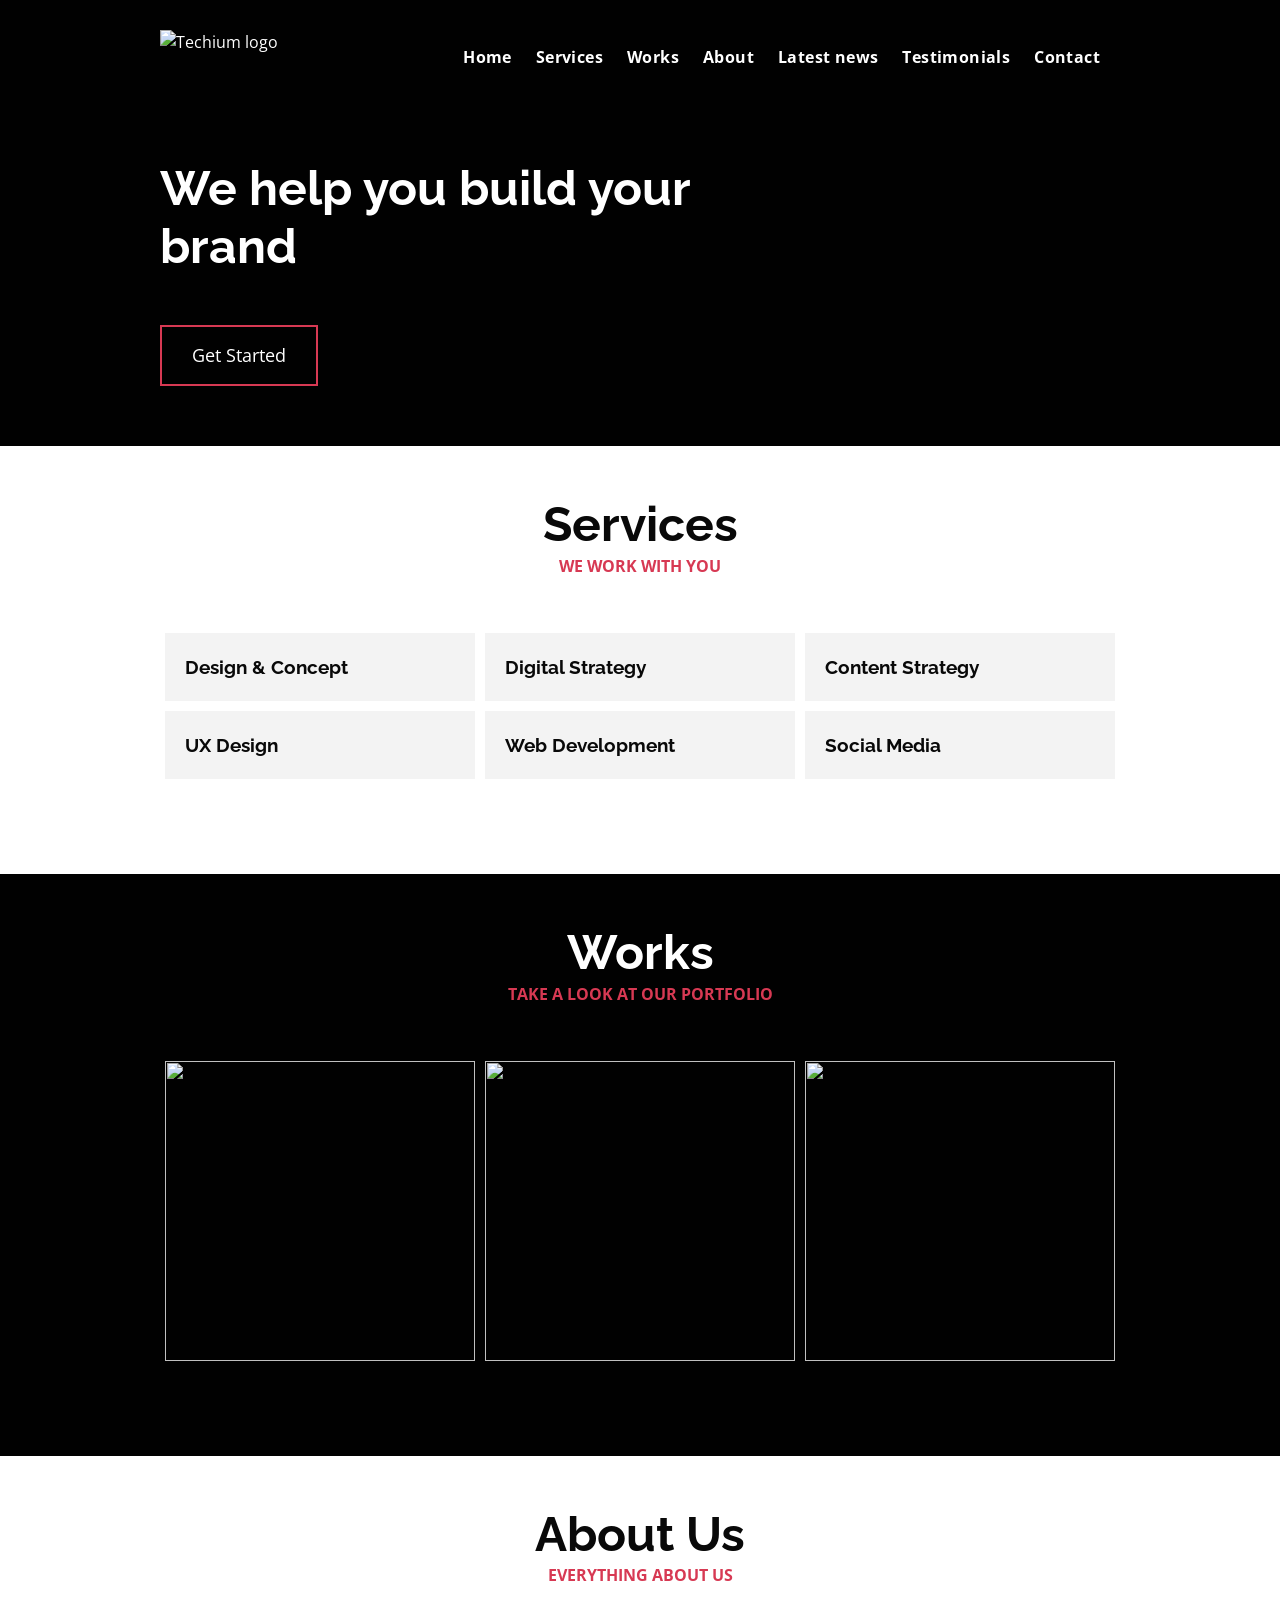
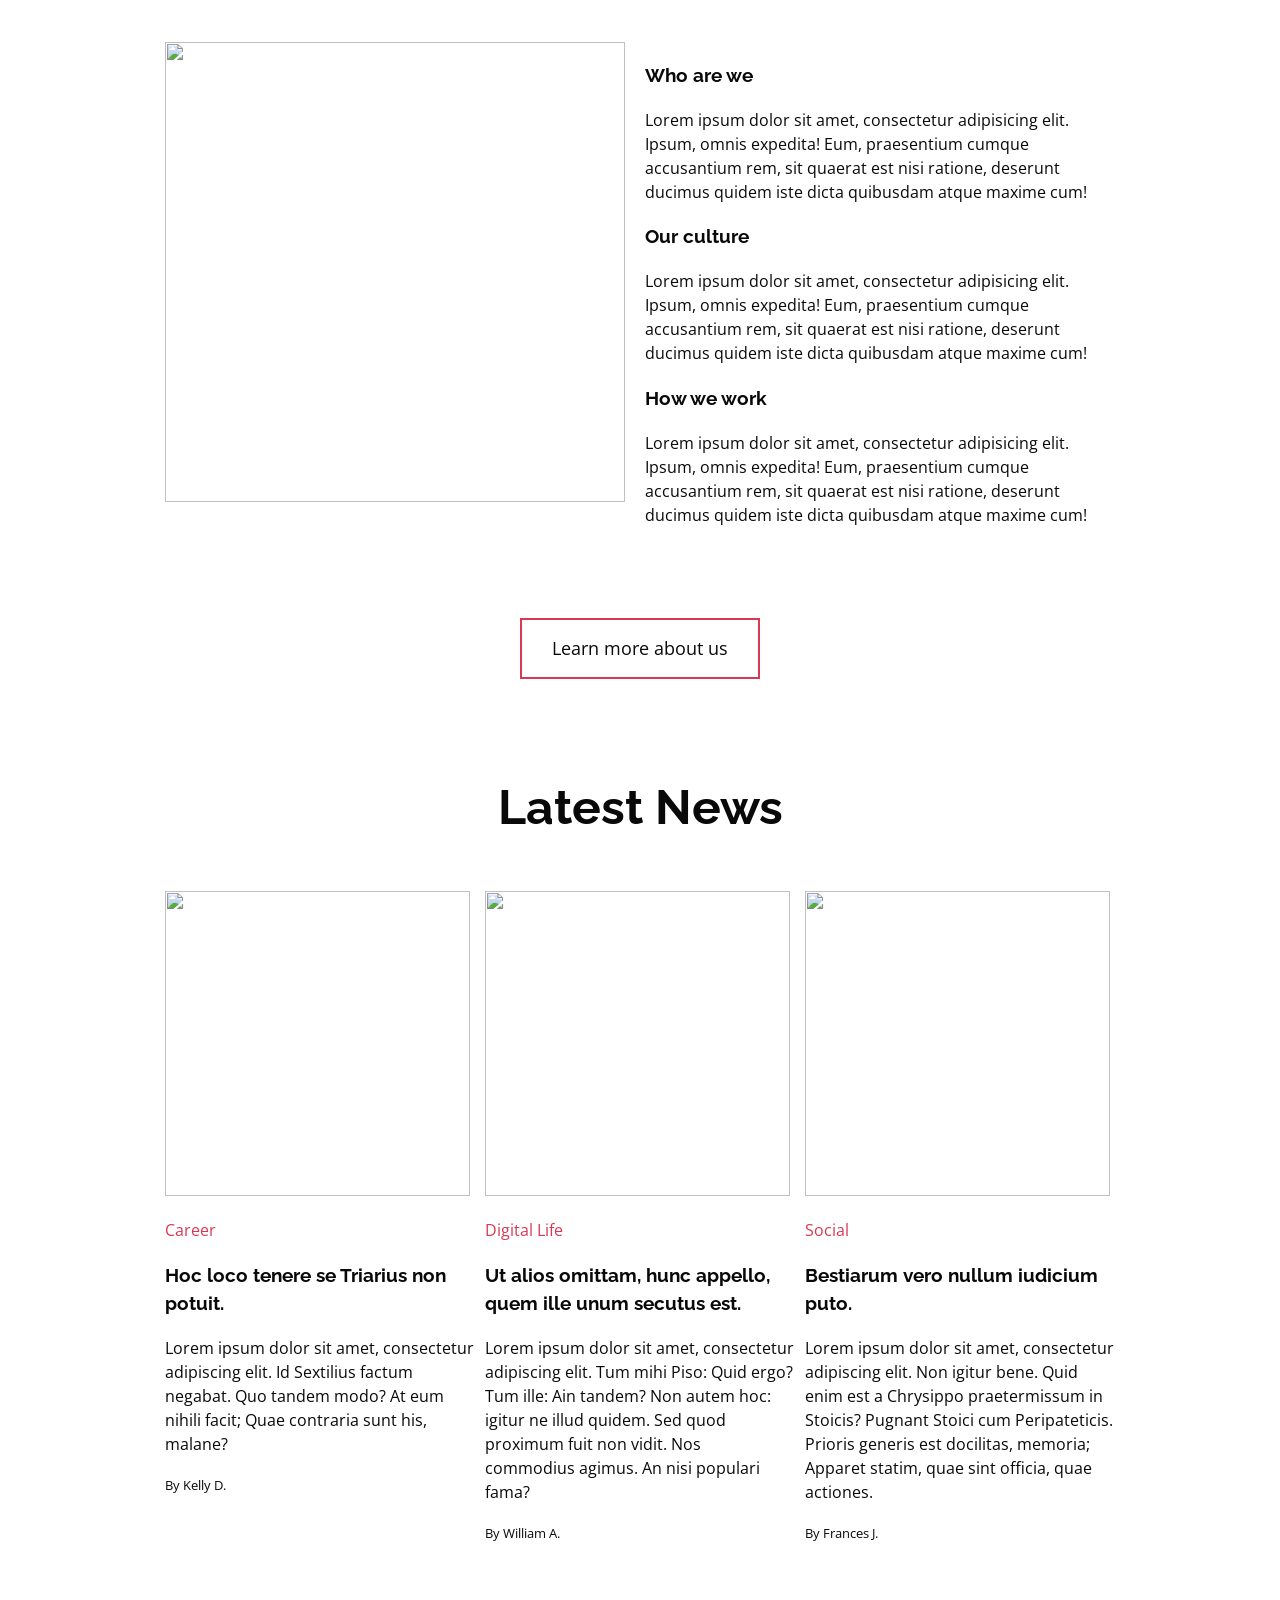
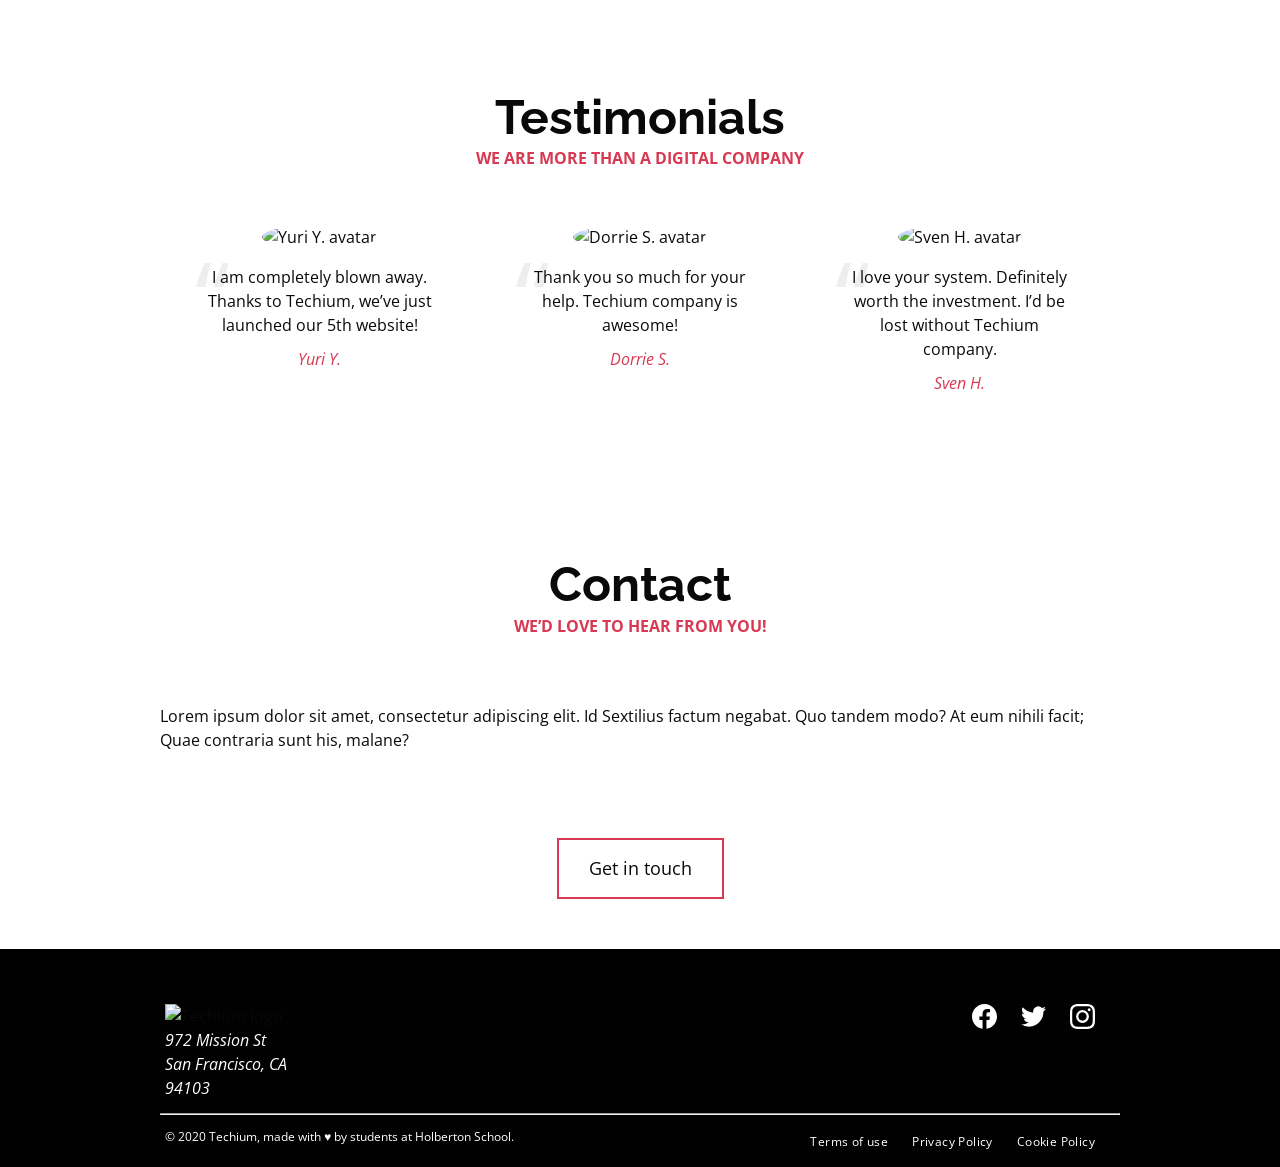
==== flexbox/0-index.html @ e76dea95 "add" ====
<!DOCTYPE html>
<html lang="en" dir="ltr">
  <head>
    <meta charset="utf-8">
    <meta name="viewport" content="width=device-width, initial-scale=1, viewport-fit=cover">
    <title>Homepage - Techium</title>
    <meta name="description" content="Description of the page less than 150 characters">
    <link rel="icon" type="image/png" href="images/favicon.jpg">
    <link href="https://fonts.googleapis.com/css?family=Open+Sans:400,700|Raleway:700&display=swap" rel="stylesheet">
    <link rel='stylesheet' href='styles.css'>
  </head>
  <body>
    <!– Header –>
    <header class="header" data-section-theme="dark">
      <div class="container">
        <div class="header-logo">
          <a href="#">
            <img src="images/logo-white.png" alt="Techium logo" width="160" height="40">
          </a>
        </div>
        <nav class="navbar-menu">
          <ul class="nav">
            <li class="nav-item">
              <a href="#" class="nav-link">Home</a>
            </li>
            <li class="nav-item">
              <a href="#services" class="nav-link">Services</a>
            </li>
            <li class="nav-item">
              <a href="#works" class="nav-link">Works</a>
            </li>
            <li class="nav-item">
              <a href="#about" class="nav-link">About</a>
            </li>
            <li class="nav-item">
              <a href="#latest_news" class="nav-link">Latest news</a>
            </li>
            <li class="nav-item">
              <a href="#testimonials" class="nav-link">Testimonials</a>
            </li>
            <li class="nav-item">
              <a href="#contact" class="nav-link">Contact</a>
            </li>
          </ul>
        </nav>
      </div>
    </header>
    <!– Main –>
    <main>
      <!– Hero section –>
      <section class="section-hero" data-section-theme="dark">
        <div class="container">
          <div class="section-body">
            <section class="section-inner">
              <h2 class="section-title">We help you build your brand</h2>
              <a href="#" class="button">Get Started</a>
            </section>
          </div>
        </div>
      </section>
      <!– Services section –>
      <section id="services" class="section">
        <div class="container">
          <header class="section-header">
            <h2 class="section-title">Services</h2>
            <p class="section-tagline">We work with you</p>
          </header>
          <div class="section-body">
            <ul class="row">
              <li class="col-1-3">
                <div class="card-services">
                  <h3 class="card-title"><a href="#">Design & Concept</a></h3>
                </div>
              </li>
              <li class="col-1-3">
                <div class="card-services">
                  <h3 class="card-title"><a href="#">Digital Strategy</a></h3>
                </div>
              </li>
              <li class="col-1-3">
                <div class="card-services">
                  <h3 class="card-title"><a href="#">Content Strategy</a></h3>
                </div>
              </li>
            </ul>
            <ul class="row">
              <li class="col-1-3">
                <div class="card-services">
                  <h3 class="card-title"><a href="#">UX Design</a></h3>
                </div>
              </li>
              <li class="col-1-3">
                <div class="card-services">
                  <h3 class="card-title"><a href="#">Web Development</a></h3>
                </div>
              </li>
              <li class="col-1-3">
                <div class="card-services">
                  <h3 class="card-title"><a href="#">Social Media</a></h3>
                </div>
              </li>
            </ul>
          </div>
        </div>
      </section>
      <!– Works section –>
      <section id="works" class="section" data-section-theme="dark">
        <div class="container">
          <header class="section-header">
            <h2 class="section-title">Works</h2>
            <p class="section-tagline">Take a look at our portfolio</p>
          </header>
          <div class="section-body">
            <ul class="row">
              <li class="col-1-3">
                <article class="card-work">
                  <div class="card-outer">
                    <div class="card-image">
                      <img src="images/pic-work-01.jpg" alt="">
                    </div>
                    <div class="card-inner">
                      <h3 class="card-title"><a href="#">Interior Design</a></h3>
                    </div>
                  </div>
                </article>
              </li>
              <li class="col-1-3">
                <article class="card-work">
                  <div class="card-outer">
                    <div class="card-image">
                      <img src="images/pic-work-02.jpg" alt="">
                    </div>
                    <div class="card-inner">
                      <h3 class="card-title"><a href="#">Web Development</a></h3>
                    </div>
                  </div>
                </article>
              </li>
              <li class="col-1-3">
                <article class="card-work">
                  <div class="card-outer">
                    <div class="card-image">
                      <img src="images/pic-work-03.jpg" alt="">
                    </div>
                    <div class="card-inner">
                      <h3 class="card-title"><a href="#">Personal Development</a></h3>
                    </div>
                  </div>
                </article>
              </li>
            </ul>
          </div>
        </div>
      </section>
      <!– About Us section –>
      <section id="about" class="section">
        <div class="container">
          <header class="section-header">
            <h2 class="section-title">About Us</h2>
            <p class="section-tagline">Everything about us</p>
          </header>
          <div class="section-body">
            <div class="row">
              <div class="col-1-2">
                <img src="images/pic-about-01.jpg" alt="" width="460" height="460">
              </div>
              <div class="col-1-2">
                <h3>Who are we</h3>
                <p>Lorem ipsum dolor sit amet, consectetur adipisicing elit. Ipsum, omnis expedita! Eum, praesentium cumque accusantium rem, sit quaerat est nisi ratione, deserunt ducimus quidem iste dicta quibusdam atque maxime cum!</p>
                <h3>Our culture</h3>
                <p>Lorem ipsum dolor sit amet, consectetur adipisicing elit. Ipsum, omnis expedita! Eum, praesentium cumque accusantium rem, sit quaerat est nisi ratione, deserunt ducimus quidem iste dicta quibusdam atque maxime cum!</p>
                <h3>How we work</h3>
                <p>Lorem ipsum dolor sit amet, consectetur adipisicing elit. Ipsum, omnis expedita! Eum, praesentium cumque accusantium rem, sit quaerat est nisi ratione, deserunt ducimus quidem iste dicta quibusdam atque maxime cum!</p>
              </div>
            </div>
          </div>
          <div class="section-footer">
            <a href="#" class="button">Learn more about us</a>
          </div>
        </div>
      </section>
      <!– Latest news section –>
      <section id="latest_news" class="section">
        <div class="container">
          <header class="section-header">
            <h2 class="section-title">Latest News</h2>
          </header>
          <div class="section-body">
            <ul class="row">
              <li class="col-1-3">
                <article class="card-blog">
                  <div>
                    <img src="images/pic-article-01.jpg" alt="" width="305" height="305">
                  </div>
                  <p class="card-category">Career</p>
                  <h3><a href="#">Hoc loco tenere se Triarius non potuit.</a></h3>
                  <p>Lorem ipsum dolor sit amet, consectetur adipiscing elit. Id Sextilius factum negabat. Quo tandem modo? At eum nihili facit; Quae contraria sunt his, malane?</p>
                  <small>By Kelly D.</small>
                </article>
              </li>
              <li class="col-1-3">
                <article class="card-blog">
                  <div>
                    <img src="images/pic-article-02.jpg" alt="" width="305" height="305">
                  </div>
                  <p class="card-category">Digital Life</p>
                  <h3><a href="#">Ut alios omittam, hunc appello, quem ille unum secutus est.</a></h3>
                  <p>Lorem ipsum dolor sit amet, consectetur adipiscing elit. Tum mihi Piso: Quid ergo? Tum ille: Ain tandem? Non autem hoc: igitur ne illud quidem. Sed quod proximum fuit non vidit. Nos commodius agimus. An nisi populari fama?</p>
                  <small>By William A.</small>
                </article>
              </li>
              <li class="col-1-3">
                <article class="card-blog">
                  <div>
                    <img src="images/pic-article-03.jpg" alt="" width="305" height="305">
                  </div>
                  <p class="card-category">Social</p>
                  <h3><a href="#">Bestiarum vero nullum iudicium puto.</a></h3>
                  <p>Lorem ipsum dolor sit amet, consectetur adipiscing elit. Non igitur bene. Quid enim est a Chrysippo praetermissum in Stoicis? Pugnant Stoici cum Peripateticis. Prioris generis est docilitas, memoria; Apparet statim, quae sint officia, quae actiones.</p>
                  <small>By Frances J.</small>
                </article>
              </li>
            </ul>
          </div>
        </div>
      </section>
      <!– Testimonials section –>
      <section id="testimonial" class="section">
        <div class="container">
          <header class="section-header">
            <h2 class="section-title">Testimonials</h2>
            <p class="section-tagline">We are more than a digital company</p>
          </header>
          <div class="section-body">
            <ul class="row">
              <li class="col-1-3">
                <article class="card-testimonial">
                  <img src="images/pic-person-01.jpg" alt="Yuri Y. avatar" width="100" height="100" class="card-avatar">
                  <blockquote class="card-quote">
                    <p>I am completely blown away. Thanks to Techium, we’ve just launched our 5th website!
                      <cite>Yuri Y.</cite>
                    </p>
                  </blockquote>
                </article>
              </li>
              <li class="col-1-3">
                <article class="card-testimonial">
                  <img src="images/pic-person-02.jpg" alt="Dorrie S. avatar" width="100" height="100" class="card-avatar">
                  <blockquote class="card-quote">
                    <p>Thank you so much for your help. Techium company is awesome!
                      <cite>Dorrie S.</cite>
                    </p>
                  </blockquote>
                </article>
              </li>
              <li class="col-1-3">
                <article class="card-testimonial">
                  <img src="images/pic-person-03.jpg" alt="Sven H. avatar" width="100" height="100" class="card-avatar">
                  <blockquote class="card-quote">
                    <p>I love your system. Definitely worth the investment. I’d be lost without Techium company.
                      <cite>Sven H.</cite>
                    </p>
                  </blockquote>
                </article>
              </li>
            </ul>
          </div>
        </div>
      </section>
      <!– Contact section –>
      <section id="contact" class="section">
        <div class="container">
          <header class="section-header">
            <h2 class="section-title">Contact</h2>
            <p class="section-tagline">We’d love to hear from you!</p>
          </header>
          <div class="section-body">
            <p>Lorem ipsum dolor sit amet, consectetur adipiscing elit. Id Sextilius factum negabat. Quo tandem modo? At eum nihili facit; Quae contraria sunt his, malane?</p>
          </div>
          <div class="section-footer">
            <a href="#" class="button">Get in touch</a>
          </div>
        </div>
      </section>
    </main>
    <!– Footer –>
    <footer class="footer" data-section-theme="dark">
      <div  class="container">
        <div class="row">
          <div class="col-1-2">
            <img src="images/logo-white.png" alt="Techium logo" width="160" height="40">
            <address class="footer-address">
              972 Mission St<br>
              San Francisco, CA<br>
              94103
            </address>
          </div>
          <div class="col-1-2">
            <ul class="social nav">
              <li class="social-item nav-item">
                <a href="https://www.facebook.com/HolbertonSchool/" class="social-link">
                  <svg viewbox="0 0 24 24" xmlns="http://www.w3.org/2000/svg" width="25" height="25">
                    <title>
                      Facebook icon
                    </title>
                    <path d="M23.998 12c0-6.628-5.372-12-11.999-12C5.372 0 0 5.372 0 12c0 5.988 4.388 10.952 10.124 11.852v-8.384H7.078v-3.469h3.046V9.356c0-3.008 1.792-4.669 4.532-4.669 1.313 0 2.686.234 2.686.234v2.953H15.83c-1.49 0-1.955.925-1.955 1.874V12h3.328l-.532 3.469h-2.796v8.384c5.736-.9 10.124-5.864 10.124-11.853z"/>
                  </svg>
                </a>
              </li>
              <li class="social-item nav-item">
                <a href="https://twitter.com/holbertonschool" class="social-link">
                  <svg viewbox="0 0 24 24" xmlns="http://www.w3.org/2000/svg" width="25" height="25">
                    <title>
                      Twitter icon
                    </title>
                    <path d="M23.954 4.569a10 10 0 0 1-2.825.775 4.958 4.958 0 0 0 2.163-2.723c-.951.555-2.005.959-3.127 1.184a4.92 4.92 0 0 0-8.384 4.482C7.691 8.094 4.066 6.13 1.64 3.161a4.822 4.822 0 0 0-.666 2.475c0 1.71.87 3.213 2.188 4.096a4.904 4.904 0 0 1-2.228-.616v.061a4.923 4.923 0 0 0 3.946 4.827 4.996 4.996 0 0 1-2.212.085 4.937 4.937 0 0 0 4.604 3.417 9.868 9.868 0 0 1-6.102 2.105c-.39 0-.779-.023-1.17-.067a13.995 13.995 0 0 0 7.557 2.209c9.054 0 13.999-7.496 13.999-13.986 0-.209 0-.42-.015-.63a9.936 9.936 0 0 0 2.46-2.548l-.047-.02z"/>
                  </svg>
                </a>
              </li>
              <li class="social-item nav-item">
                <a href="https://www.instagram.com/holbertonschool/" class="social-link">
                  <svg viewbox="0 0 24 24" xmlns="http://www.w3.org/2000/svg" width="25" height="25">
                    <title>
                      Instagram icon
                    </title>
                    <path d="M12 0C8.74 0 8.333.015 7.053.072 5.775.132 4.905.333 4.14.63c-.789.306-1.459.717-2.126 1.384S.935 3.35.63 4.14C.333 4.905.131 5.775.072 7.053.012 8.333 0 8.74 0 12s.015 3.667.072 4.947c.06 1.277.261 2.148.558 2.913a5.885 5.885 0 0 0 1.384 2.126A5.868 5.868 0 0 0 4.14 23.37c.766.296 1.636.499 2.913.558C8.333 23.988 8.74 24 12 24s3.667-.015 4.947-.072c1.277-.06 2.148-.262 2.913-.558a5.898 5.898 0 0 0 2.126-1.384 5.86 5.86 0 0 0 1.384-2.126c.296-.765.499-1.636.558-2.913.06-1.28.072-1.687.072-4.947s-.015-3.667-.072-4.947c-.06-1.277-.262-2.149-.558-2.913a5.89 5.89 0 0 0-1.384-2.126A5.847 5.847 0 0 0 19.86.63c-.765-.297-1.636-.499-2.913-.558C15.667.012 15.26 0 12 0zm0 2.16c3.203 0 3.585.016 4.85.071 1.17.055 1.805.249 2.227.415.562.217.96.477 1.382.896.419.42.679.819.896 1.381.164.422.36 1.057.413 2.227.057 1.266.07 1.646.07 4.85s-.015 3.585-.074 4.85c-.061 1.17-.256 1.805-.421 2.227a3.81 3.81 0 0 1-.899 1.382 3.744 3.744 0 0 1-1.38.896c-.42.164-1.065.36-2.235.413-1.274.057-1.649.07-4.859.07-3.211 0-3.586-.015-4.859-.074-1.171-.061-1.816-.256-2.236-.421a3.716 3.716 0 0 1-1.379-.899 3.644 3.644 0 0 1-.9-1.38c-.165-.42-.359-1.065-.42-2.235-.045-1.26-.061-1.649-.061-4.844 0-3.196.016-3.586.061-4.861.061-1.17.255-1.814.42-2.234.21-.57.479-.96.9-1.381.419-.419.81-.689 1.379-.898.42-.166 1.051-.361 2.221-.421 1.275-.045 1.65-.06 4.859-.06l.045.03zm0 3.678a6.162 6.162 0 1 0 0 12.324 6.162 6.162 0 1 0 0-12.324zM12 16c-2.21 0-4-1.79-4-4s1.79-4 4-4 4 1.79 4 4-1.79 4-4 4zm7.846-10.405a1.441 1.441 0 0 1-2.88 0 1.44 1.44 0 0 1 2.88 0z"/>
                  </svg>
                </a>
              </li>
            </ul>
          </div>
        </div>
        <hr>
        <div class="row">
          <div class="col-1-2">
            <p class="footer-copyright">© 2020 Techium, made with ♥ by students at Holberton School.</p>
          </div>
          <div class="col-1-2">
            <ul class="footer-nav nav">
              <li class="footer-nav-item nav-item">
                <a href="#" class="footer-nav-link">Terms of use</a>
              </li>
              <li class="footer-nav-item nav-item">
                <a href="#" class="footer-nav-link">Privacy Policy</a>
              </li>
              <li class="footer-nav-item nav-item">
                <a href="#" class="footer-nav-link">Cookie Policy</a>
              </li>
            </ul>
          </div>
        </div>
      </div>
    </footer>
  </body>
</html>
---- flexbox/styles.css ----
/* SUMMARY
    1. GLOBAL
    2. LAYOUT
    3. SECTION
    4. CARD
*/

/*** 1. GLOBAL ***/

/* Reset / Normalize
   ============================= */

/*! normalize.css v8.0.1 | MIT License | github.com/necolas/normalize.css */html{line-height:1.15;-webkit-text-size-adjust:100%}body{margin:0}main{display:block}h1{font-size:2em;margin:.67em 0}hr{box-sizing:content-box;height:0;overflow:visible}pre{font-family:monospace,monospace;font-size:1em}a{background-color:transparent}abbr[title]{border-bottom:none;text-decoration:underline;text-decoration:underline dotted}b,strong{font-weight:bolder}code,kbd,samp{font-family:monospace,monospace;font-size:1em}small{font-size:80%}sub,sup{font-size:75%;line-height:0;position:relative;vertical-align:baseline}sub{bottom:-.25em}sup{top:-.5em}img{border-style:none}button,input,optgroup,select,textarea{font-family:inherit;font-size:100%;line-height:1.15;margin:0}button,input{overflow:visible}button,select{text-transform:none}[type=button],[type=reset],[type=submit],button{-webkit-appearance:button}[type=button]::-moz-focus-inner,[type=reset]::-moz-focus-inner,[type=submit]::-moz-focus-inner,button::-moz-focus-inner{border-style:none;padding:0}[type=button]:-moz-focusring,[type=reset]:-moz-focusring,[type=submit]:-moz-focusring,button:-moz-focusring{outline:1px dotted ButtonText}fieldset{padding:.35em .75em .625em}legend{box-sizing:border-box;color:inherit;display:table;max-width:100%;padding:0;white-space:normal}progress{vertical-align:baseline}textarea{overflow:auto}[type=checkbox],[type=radio]{box-sizing:border-box;padding:0}[type=number]::-webkit-inner-spin-button,[type=number]::-webkit-outer-spin-button{height:auto}[type=search]{-webkit-appearance:textfield;outline-offset:-2px}[type=search]::-webkit-search-decoration{-webkit-appearance:none}::-webkit-file-upload-button{-webkit-appearance:button;font:inherit}details{display:block}summary{display:list-item}template{display:none}[hidden]{display:none}

/* Variables
   ============================= */

   :root {
    --color-primary: #D73953;
    --color-black:  #090909;
    --color-white: #ffffff;
    --color-grey: #a0a0a0;
    --color-light-grey: #f3f3f3;
    --color-dark-grey: #353535;
  
    --text-color: var(--color-black);
  
    --font-family-base: 'Open Sans', 'Helvetica Neue', Helvetica, Arial, sans-serif;
    --font-family-title: 'Raleway', 'Helvetica Neue', Helvetica, Arial, sans-serif;
  
    --font-size-small: 1.2rem;
    --font-size-medium: 1.6rem;
    --font-size-large: 1.8rem;
    --font-size-x-large: 2.3rem;
    --font-size-xx-large: 4.8rem;
  
    --font-weight-regular: 400;
    --font-weight-bold: 700;
  
    --line-height-small: 1.2;
    --line-height-base: 1.5;
    --line-height-big: 1.8;
  
    /** SECTION **/
    --section-padding: 5rem 0;
    --section-header-padding: 0 0 3rem;
    --section-header-align: center;
    --section-title-font-size: var(--font-size-xx-large);
    --section-title-font-weight: var(--font-weight-bold);
    --section-title-line-height: var(--line-height-small);
    --section-title-margin: 0;
    --section-title-color: var(--color-black);
    --section-tagline-transform: uppercase;
    --section-tagline-color: var(--color-primary);
    --section-tagline-font-family: var(--font-family-headings);
    --section-tagline-font-weight: var(--font-weight-bold);
    --section-tagline-margin: 0;
    --section-body-padding: 2rem 0 4rem;
    --section-footer-padding: 3rem 0 0;
    --section-footer-align: center;
  
    /** HEADER **/
    --header-padding: 4rem 0 0;
    --header-logo-position: relative;
    --header-logo-link-display: inline-block;
    --header-logo-link-position: absolute;
    --header-logo-link-top: -1rem;
    --header-logo-link-left: 0;
  
    /** FOOTER **/
    --footer-padding: 5rem 0 1rem;
  
    /** NAVBAR **/
    --nav-item-font-family: var(--font-family-headings);
    --nav-item-font-weight: var(--font-weight-bold);
    --nav-item-font-size: var(--font-size-medium);
    --nav-item-letter-spacing: .04rem;
    --nav-item-display: inline-block;
    --nav-item-margin: 0 2rem 0 0;
    --nav-item-link-hover: var(--color-white);
  
    /** BUTTON **/
    --button-display: inline-block;
    --button-padding: 1.5rem 3rem;
    --button-border: var(--color-primary) solid 0.2rem;
    --button-color: var(--color-black);
    --button-text-decoration: none;
    --button-font-size: var(--font-size-large);
    --button-hover-color: var(--color-white);
    --button-hover-text-decoration: none;
    --button-hover-background: var(--color-primary);
  
    /** MOTION **/
    --transition-duration: .3s;
    --transition-cubic-bezier: cubic-bezier(0.17, 0.67, 0, 1.01);
  }
  
  /* Base
      ============================= */
  
  *, *:before, *:after {
    box-sizing: border-box;
  }
  
  html {
  scroll-behavior: smooth;
  font-size: 62.5%;
  }
  
  body {
    color: var(--text-color);
    font-family: var(--font-family-base);
    font-size: var(--font-size-medium);
    font-weight: var(--font-weight-regular);
    line-height: var(--line-height-base);
  }
  
  h1, h2, h3, h4, h5, h6 {
    font-family: var(--font-family-title);
    font-weight: var(--font-weight-bold);
  }
  
  a {
    color: var(--text-color);
    text-decoration: none;
  }
  
  a:visited {
    font-style: italic;
  }
  
  a:hover {
    text-decoration: underline;
  }
  
  a:active {
    background-color: var(--color-light-grey);
  }
  
  .button {
    display: var(--button-display);
    padding: var(--button-padding);
    border: var(--button-border);
    font-size: var(--button-font-size);
    color: var(--button-color);
    text-decoration: var(--button-text-decoration);
  }
  
  .button:hover {
    color: var(--button-hover-color);
    text-decoration: var(--button-hover-text-decoration);
    background: var(--button-hover-background);
    transition-duration: var(--transition-duration);
    transition-property: color, background-color;
  }
  
  /* Helpers
      ============================= */
  
  .visually-hidden:not(:focus):not(:active) {
    position: absolute !important;
    height: 1px;
    width: 1px;
    overflow: hidden;
    clip: rect(1px, 1px, 1px, 1px);
    white-space: nowrap;
  }
  
  /*** 2. LAYOUT ***/
  
  /* Layout
      ============================= */
  
  .container {
    width: 960px;
    margin-left: auto;
    margin-right: auto;
  }
  
  /* Grid
      ============================= */

  .row {
    display: flex;
  }    
  
  ul.row {
    margin: 0;
    padding: 0;
    list-style: none;
  }
  
  
  [class*='col-'] {
    padding: 0.5rem;
  }
  
  .col-1-3 {
    width: 33.33%;
  }
  
  .col-1-2 {
    width: 50%;
  }
  
  /* Navbar
      ============================= */
  
  .navbar-menu {
    float: right;
  }
  
  .nav {
    margin: 0;
    padding: 0;
    list-style: none;
    text-align: center;
  }
  
  .nav .nav-item {
    font-family: var(--nav-item-font-family);
    font-weight: var(--nav-item-font-weight);
    font-size: var(--nav-item-font-size);
    letter-spacing: var(--nav-item-letter-spacing);
    display: var(--nav-item-display);
    margin: var(--nav-item-margin);
  }
  
  .nav .nav-link {
    display: block;
    padding: 0.5rem 0;
    position: relative;
  }
  
  .nav .nav-link:hover {
    color: var(--nav-item-link-hover);
    text-decoration: none;
  }
  
  .nav .nav-link::before {
    content: '';
    position: absolute;
    bottom: 0;
    left: 0;
    background-color: var(--color-white);
    width: 0;
    height: 0.2rem;
    transition: var(--transition-duration) var(--transition-cubic-bezier);
  }
  
  .nav .nav-item:hover .nav-link::before {
    background-color: var(--color-primary);
    width: 100%;
  }
  
  /* Header
      ============================= */
  
  .header {
    padding: var(--header-padding);
         position: relative;
         z-index: 3;
         background: transparent;
  }
  
  .header-logo {
    position: var(--header-logo-position);
  }
  
  .header-logo a {
    display: var(--header-logo-link-display);
    position: var(--header-logo-link-position);
    top: var(--header-logo-link-top);
    left: var(--header-logo-link-left);
  }
  
  /* Footer
      ============================= */
  
  .footer {
    --nav-item-font-weight: normal;
    --nav-item-font-size: var(--font-size-small);
    padding: var(--footer-padding);
  }
  
  .footer-copyright {
    margin: 0;
    font-size: var(--font-size-small);
    color: var(--text-color);
  }
  
  .footer ul {
    text-align: right;
  }
  
  .footer-address {
    color: var(--text-color);
  }
  
  .social-link {
    display: block;
  }
  
  .social-link > svg {
    fill: var(--text-color);
  }
  
  /*** 3. SECTION ***/
  
  /* Section (all styles)
      ============================= */
  
  .section {
    padding: var(--section-padding);
  }
  
  .section-header {
    text-align: var(--section-header-align);
    padding: var(--section-header-padding);
  }
  
  .section-title {
    font-size: var(--section-title-font-size);
    font-weight: var(--section-title-font-weight);
    line-height: var(--section-title-line-height);
    margin: var(--section-title-margin);
    color: var(--section-title-color);
  }
  
  .section-tagline {
    color: var(--section-tagline-color);
    font-family: var(--section-tagline-font-family);
    text-transform: var(--section-tagline-transform);
    font-weight: var(--section-tagline-font-weight);
    margin: var(--section-tagline-margin);
  }
  
  .section-body {
    padding: var(--section-body-padding);
  }
  
  .section-footer {
    padding: var(--section-footer-padding);
    text-align: var(--section-footer-align);
  }
  
  /* Section theming
      ============================= */
  
  [data-section-theme="dark"] {
    --button-color: var(--color-white);
    --text-color: var(--color-white);
    --section-title-color: var(--color-white);
    background-color: #010101;
  }
  
  /* Section HERO
      ============================= */
  
  .section-hero {
    background-position: 75% 0;
    background-repeat: no-repeat;
    background-size: 90rem auto;
    background-color: #010101;
  }
  
  .section-hero .section-title {
    margin-bottom: 5rem;
  }
  
  .section-hero .section-inner {
    padding: 10rem 40rem 2rem 0;
  }
  
  /*** 4. CARD ***/
  
  /* Card (all styles)
      ============================= */
  
  .card-category {
    color: var(--color-primary);
  }
  
  /* Card WORK
      ============================= */
  
  .card-work .card-outer {
    position: relative;
    overflow: hidden;
  }
  
  .card-work:hover .card-outer {
    transform: scale(0.95);
  }
  
  .card-work .card-image img {
    height: 30rem;
    width: 100%;
    object-fit: cover;
    vertical-align: bottom;
  }
  
  .card-work:hover .card-image {
    transform: scale(1.2);
    transition: var(--transition-duration) var(--transition-cubic-bezier);
  }
  
  .card-work .card-inner {
    position: absolute;
    top: -0.1rem;
    left: -0.1rem;
    right: -0.1rem;
    bottom: -0.1rem;
    z-index: 1;
    transition: var(--transition-duration) var(--transition-cubic-bezier);
  }
  
  .card-work:hover .card-inner {
    background-color: rgba(0, 0, 0, 0.7);
  }
  
  .card-work .card-title {
    text-align: center;
    margin: 0;
    opacity: 0;
    height: 100%;
    position: relative;
  }
  
  .card-work .card-title a {
    display: block;
    text-decoration: none;
    padding-top: 45%;
  }
  
  .card-work .card-title a::after {
    position: absolute;
    top: 0;
    left: 0;
    right: 0;
    bottom: 0;
    content: '';
  }
  
  .card-work:hover .card-title {
    opacity: 1;
  }
  
  /* Card SERVICES
      ============================= */
  
  .card-services .card-title {
    margin: 0;
  }
  
  .card-services a {
    display: block;
    padding: 2rem;
    background-color: var(--color-light-grey);
  }
  
  .card-services a:hover {
    color: var(--color-white);
    background: var(--color-primary);
    text-decoration: none;
    transition-duration: 0.3s;
    transition-property: color, background-color;
  }
  
  /* Card TESTIMONIAL
      ============================= */
  
  .card-testimonial {
    text-align: center;
  }
  
  .card-testimonial .card-avatar {
    border-radius: 50%;
    width: 10rem;
    height: 10rem;
  }
  
  .card-testimonial .card-quote cite {
    display: block;
    padding-top: 1rem;
    color: var(--color-primary);
  }
  
  .card-testimonial .card-quote {
    position: relative;
  }
  
  .card-testimonial .card-quote::before {
    content: '\201C';
    position: absolute;
    top: -4.5rem;
    left: -1rem;
    color: #efeded;
    font-size: 10rem;
    z-index: -1;
  }
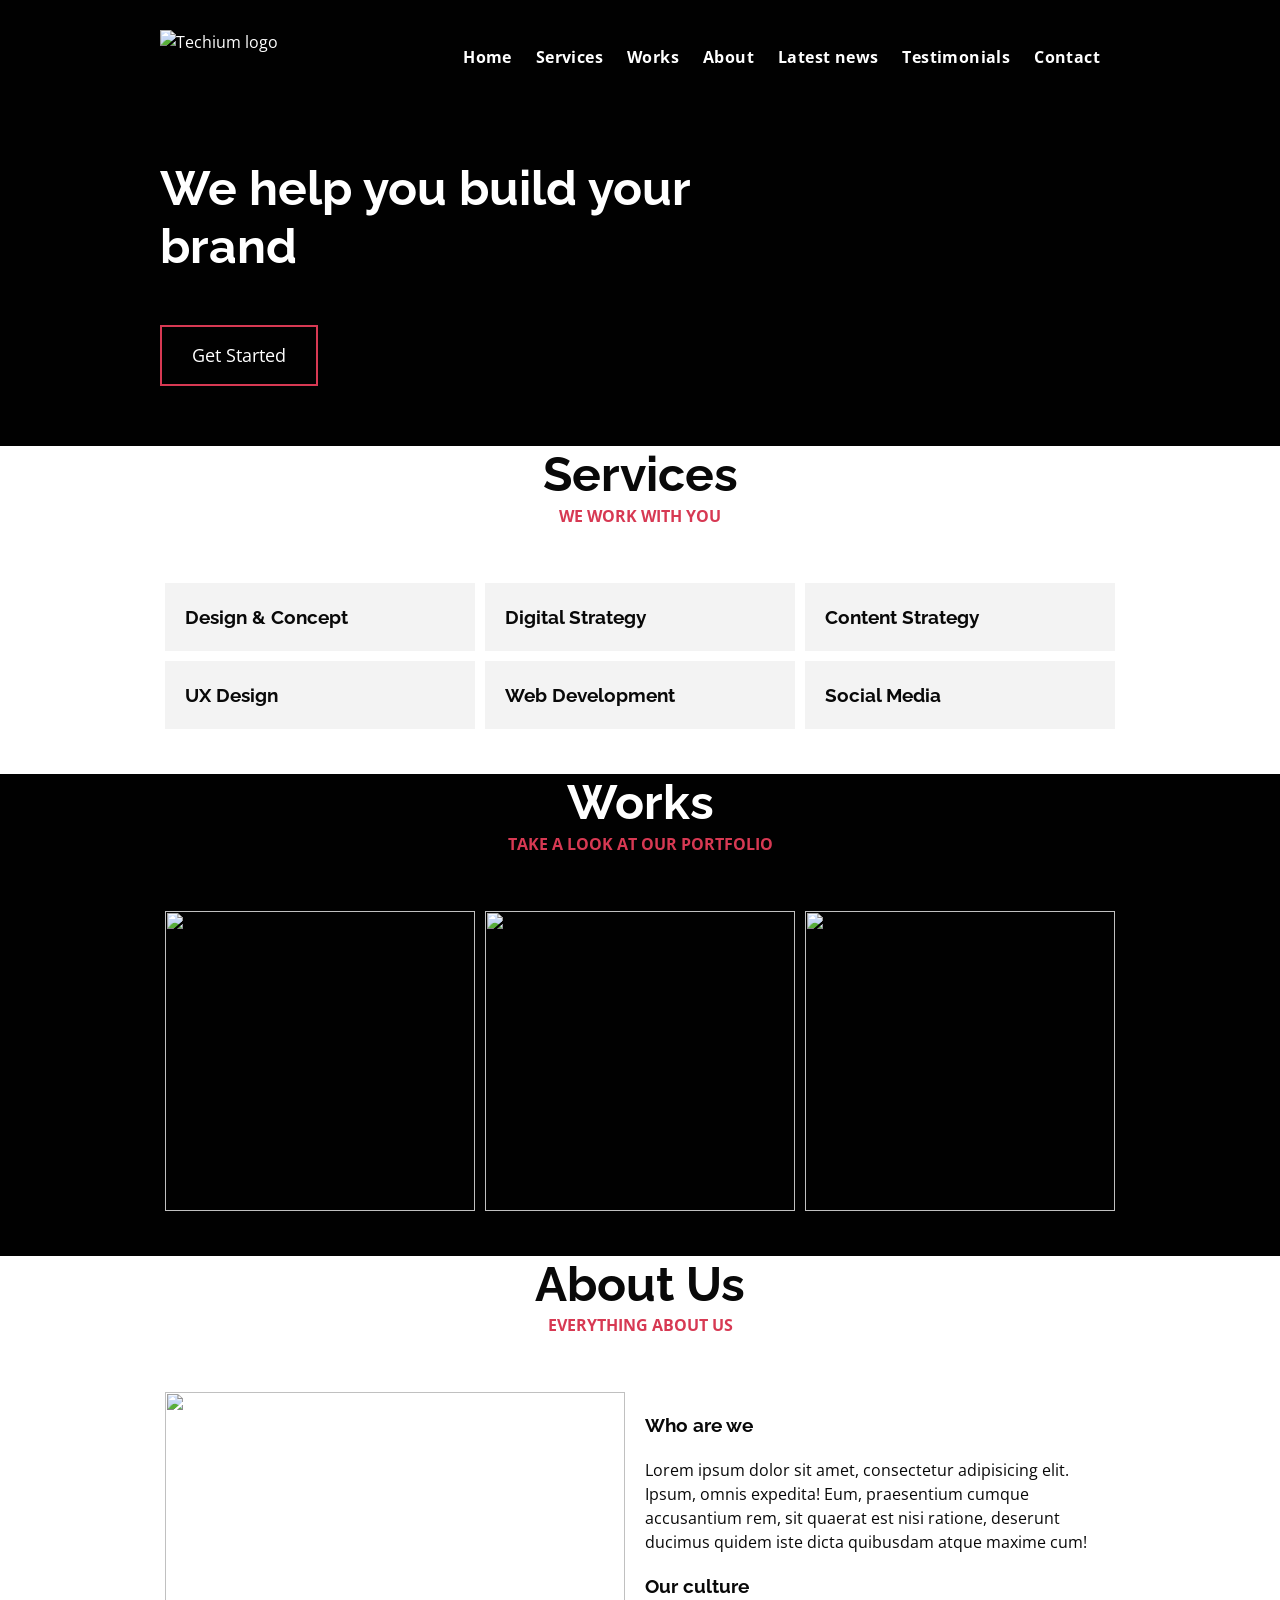
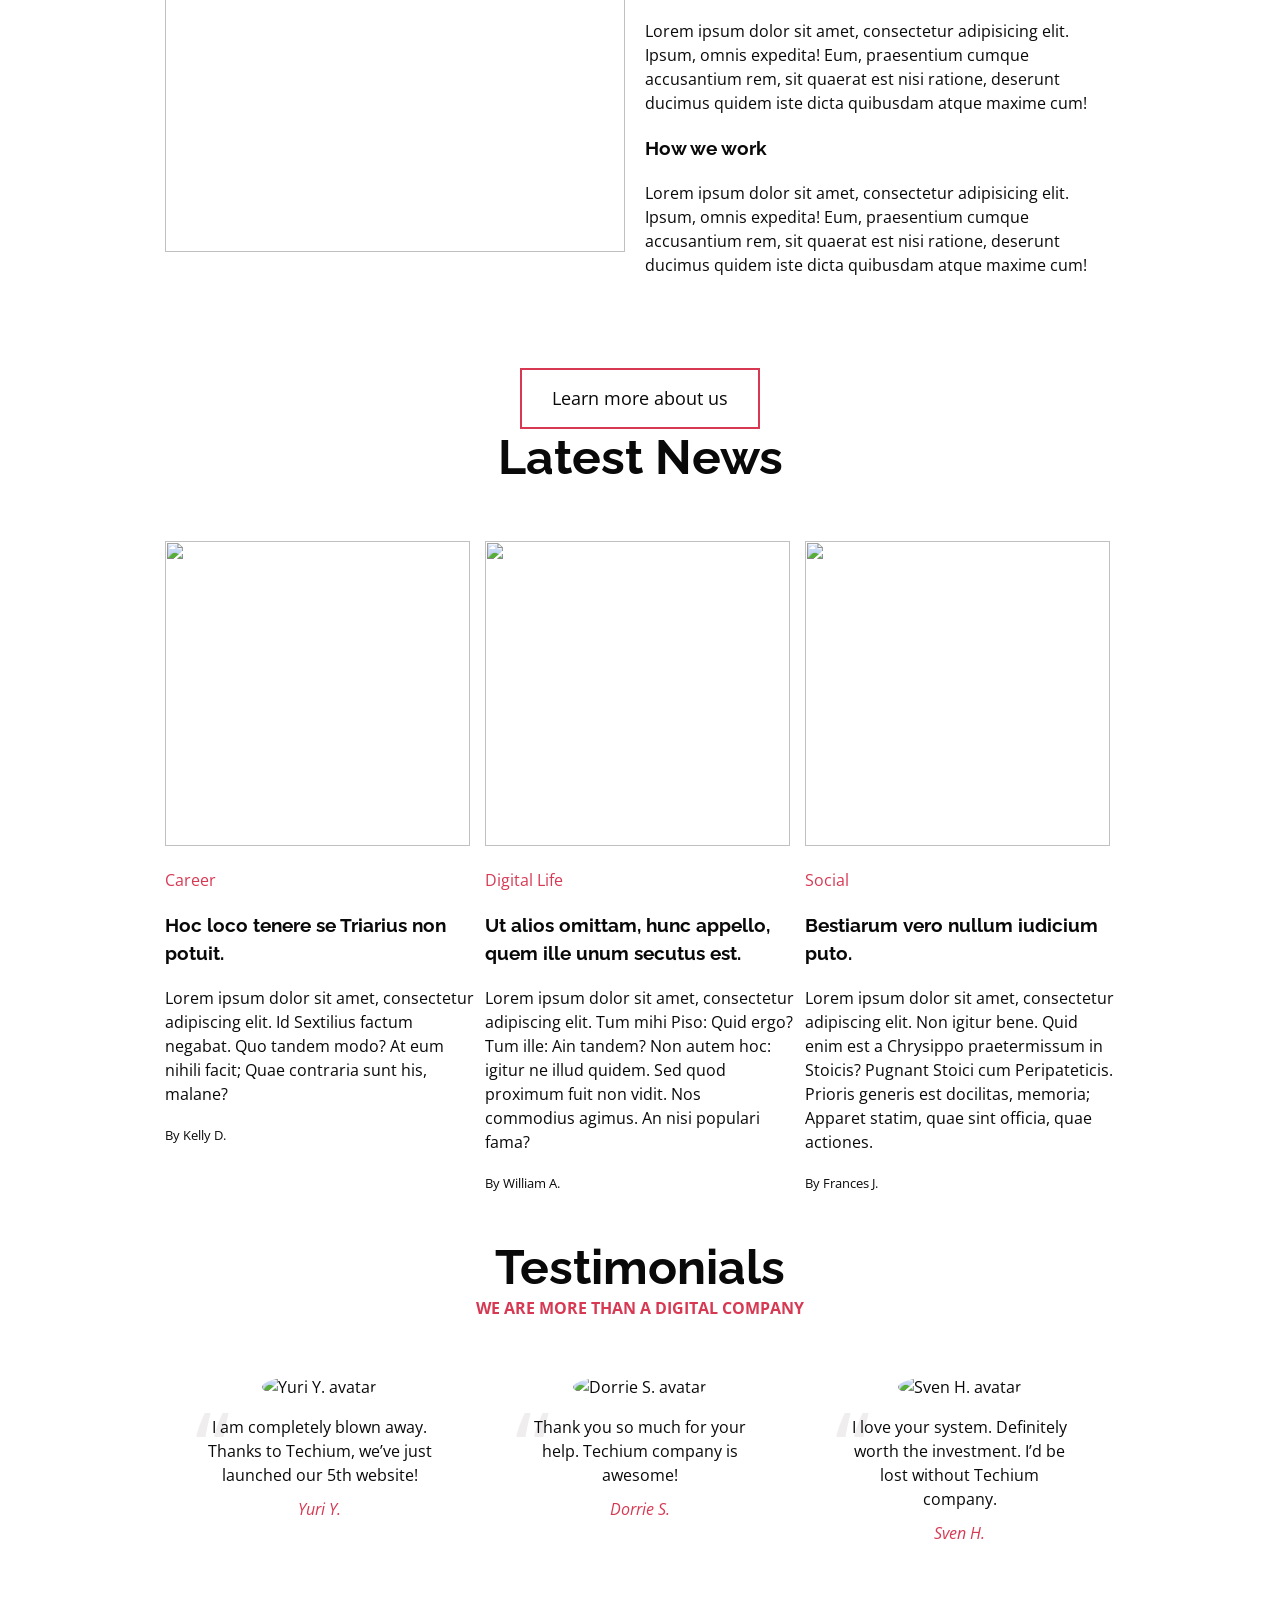
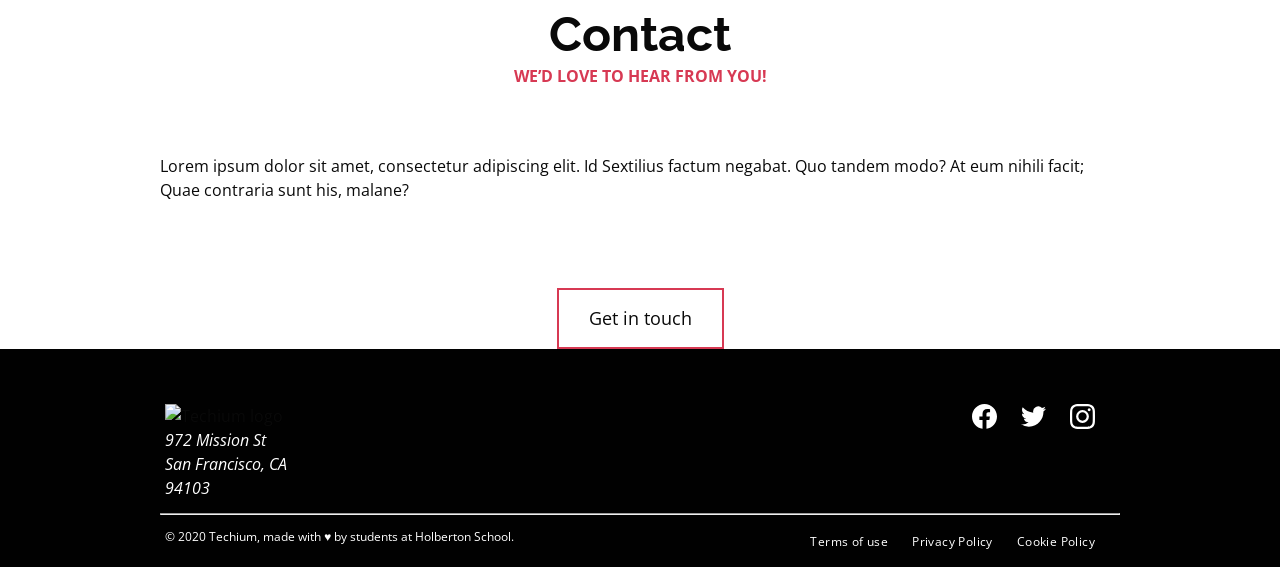
==== commit 961216c8: "add" ====
--- a/flexbox/0-index.html
+++ b/flexbox/0-index.html
@@ -59,7 +59,7 @@
         </div>
       </section>
       <!– Services section –>
-      <section id="services" class="section">
+      <section id="services" class="section-services">
         <div class="container">
           <header class="section-header">
             <h2 class="section-title">Services</h2>
@@ -104,7 +104,7 @@
         </div>
       </section>
       <!– Works section –>
-      <section id="works" class="section" data-section-theme="dark">
+      <section id="works" class="section-works" data-section-theme="dark">
         <div class="container">
           <header class="section-header">
             <h2 class="section-title">Works</h2>
@@ -153,7 +153,7 @@
         </div>
       </section>
       <!– About Us section –>
-      <section id="about" class="section">
+      <section id="about" class="section-about-us">
         <div class="container">
           <header class="section-header">
             <h2 class="section-title">About Us</h2>
@@ -180,7 +180,7 @@
         </div>
       </section>
       <!– Latest news section –>
-      <section id="latest_news" class="section">
+      <section id="latest_news" class="section-latest-news">
         <div class="container">
           <header class="section-header">
             <h2 class="section-title">Latest News</h2>
@@ -225,7 +225,7 @@
         </div>
       </section>
       <!– Testimonials section –>
-      <section id="testimonial" class="section">
+      <section id="testimonial" class="section-testimonial">
         <div class="container">
           <header class="section-header">
             <h2 class="section-title">Testimonials</h2>
@@ -268,7 +268,7 @@
         </div>
       </section>
       <!– Contact section –>
-      <section id="contact" class="section">
+      <section id="contact" class="section-contact">
         <div class="container">
           <header class="section-header">
             <h2 class="section-title">Contact</h2>
